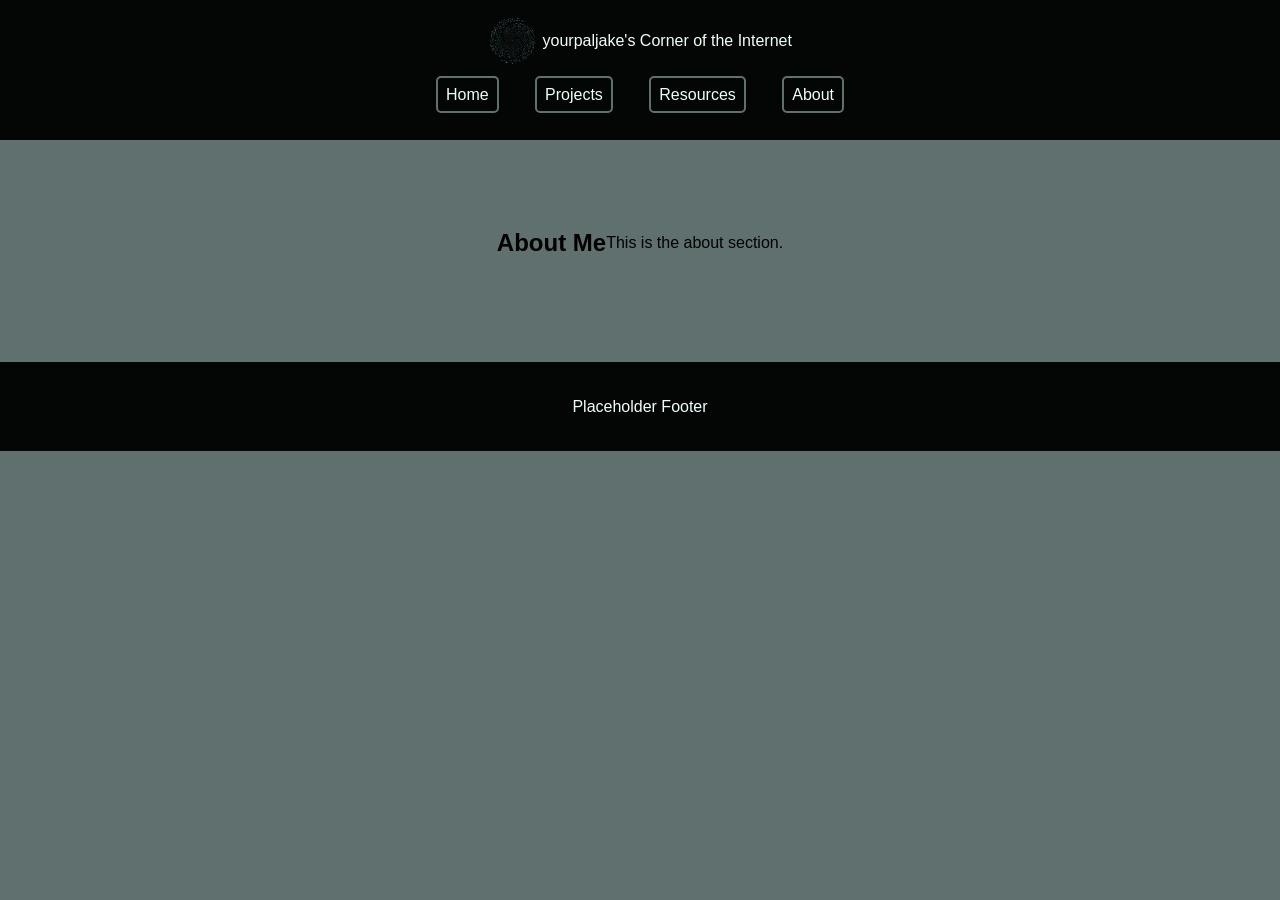
==== about.html @ 52cf61bf "Messed around with css on home page, filled out some content on home page, and added effectively bla" ====
<!DOCTYPE html>

<html lang="en-US">
    <head>
        <title>About - yourpaljake.github.io</title>
        <meta charset="UTF-8" />
        <meta name="viewport" content="width=device-width, initial-scale=1.0" />
        <link rel="stylesheet" href="assets/css/main.css" />
    </head>

    <body>
        <header>
            <div class="branding">
                <img src="/assets/images/profile-nobg.png" alt="Website Logo" class="logo">
                <span class="tagline">yourpaljake's Corner of the Internet</span>
            </div>
            <nav>
                <ul>
                    <li><a href="/">Home</a></li>
                    <li><a href="/projects.html">Projects</a></li>
                    <li><a href="/resources.html">Resources</a></li>
                    <li><a href="/about.html">About</a></li>
                </ul>
            </nav>
        </header>
        <main>
            <section id="home">
                <h2>About Me</h2>
                <p>This is the about section.</p>
            </section>
        </main>
        <footer>
            <p>Placeholder Footer</p>
        </footer>
        <script src="assets/js/scripts.js"></script>
    </body>
</html>
---- assets/css/main.css ----
@keyframes fadeInSlideUp {
    from {
        opacity: 0;
        transform: translateY(-25%)
    }
    to {
        opacity: 1;
        transform: translateY(0)
    }

}

body.is-preload {
    animation: fadeInSlideUp .7s ease-in-out;
}

html, body {
    width: 100%;
    overflow-x: hidden;
    margin: 0;
    padding: 0;
}

.container {
    max-width: 100%;
    overflow: hidden;
}

img {
    max-width: 100%;
    height: auto;
}


body {
    font-family: Arial, sans-serif;
    line-height: 1.6;
    margin: 0;
    padding: 0;
    background-color: #60706f;
}

header {
    background: #040606;
    color: #f0fffe;
    padding: 1rem;
    text-align: center;
}

.logo {
    width: 50px;
    height: auto;
}

.logo, .tagline {
    display: inline-block;
    vertical-align: middle;
}

nav ul {
    list-style: none;
    padding: 0;
}

nav ul li {
    display: inline;
    margin: 0 .5rem;
    border-color: #60706f;
    border-style: solid;
    border-radius: 5px;
    border-width: 2px;
    padding: 0.5rem;
}

nav ul li a {
    color: #f0fffe;
    text-decoration: none;
}

main {
    padding: 1rem;
}

@media (max-width: 600px) {
    #example {
        flex-direction: column;
    }
}

main section {
    display: flex;
    align-items: center;
    justify-content: center;
    flex-direction: row;
    border-radius: 15px;
    padding: 1rem;
    padding-bottom: 2rem;
    margin-bottom: 2rem;
}

.section-header-container {
    flex: 1;
    padding-right: 1rem;
}

.section-text-container {
    flex: 2;
    text-align: center;
    
}

:root {
    --color-home: #60706f;
    --color-projects: #68b4b3;
    --color-resources: #315a5a;
    --color-about: #507b84;
}

#tagline {
    font-size: 1.75rem;
}

#home {
    background: var(--color-home);
}

#home-container {
    background: #f0fffe;
    border-radius: 15px;
    padding: 1rem;
    text-align: center;
}

#projects {
    display: flex;
    align-items: center;
    justify-content: flex-start;
    background: var(--color-projects);
}

#resources {
    background: var(--color-resources);
}

#about {
    background: var(--color-about);
}

footer {
    background: #040606;
    color: #f0fffe;
    text-align: center;
    padding: 1rem;
    position: relative
}

@media (min-width: 600px) {
    nav ul li {
        margin: 0 .35rem;
    }
    main section {
        flex-direction: column;
    }
}

@media (min-width: 1080px) {
    nav ul li {
        margin: 0 1rem;
    }
    main section {
        flex-direction: row;
        margin: 2rem 10%;
    }
}
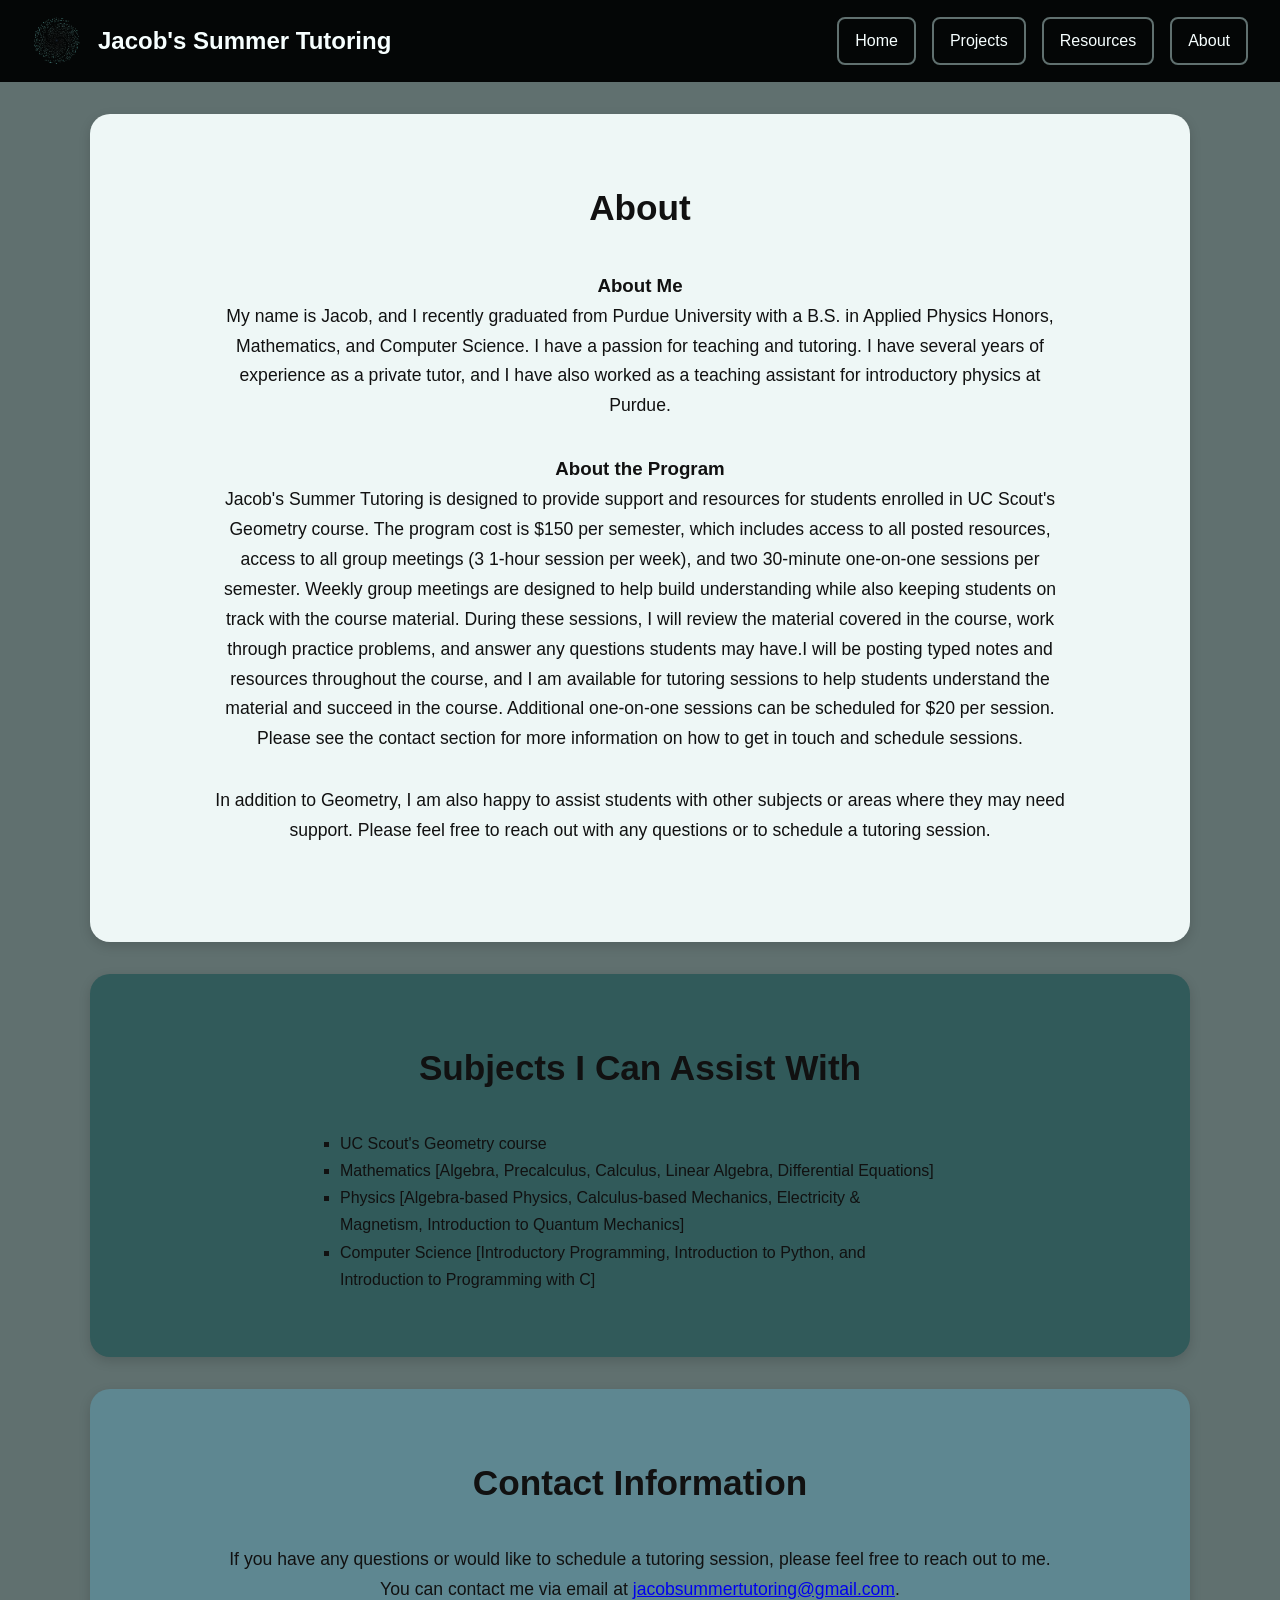
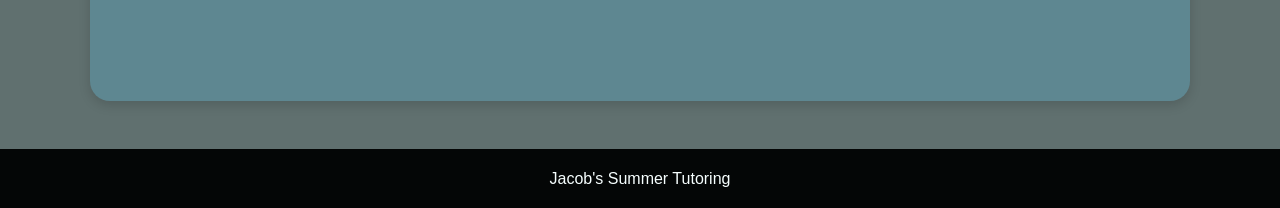
==== commit dac6691a: "rewrote css to be more organized, filled out resources page, and filled out about page" ====
--- a/about.html
+++ b/about.html
@@ -1,37 +1,67 @@
 <!DOCTYPE html>
+<html lang="en-US">
 
-<html lang="en-US">
-    <head>
-        <title>About - yourpaljake.github.io</title>
-        <meta charset="UTF-8" />
-        <meta name="viewport" content="width=device-width, initial-scale=1.0" />
-        <link rel="stylesheet" href="assets/css/main.css" />
-    </head>
+<head>
+    <title>About | Jacob's Summer Tutoring</title>
+    <meta charset="UTF-8" />
+    <meta name="viewport" content="width=device-width, initial-scale=1.0" />
+    <link rel="stylesheet" href="assets/css/main.css" />
+</head>
 
-    <body>
-        <header>
-            <div class="branding">
-                <img src="/assets/images/profile-nobg.png" alt="Website Logo" class="logo">
-                <span class="tagline">yourpaljake's Corner of the Internet</span>
-            </div>
-            <nav>
-                <ul>
-                    <li><a href="/">Home</a></li>
-                    <li><a href="/projects.html">Projects</a></li>
-                    <li><a href="/resources.html">Resources</a></li>
-                    <li><a href="/about.html">About</a></li>
-                </ul>
-            </nav>
-        </header>
-        <main>
-            <section id="home">
-                <h2>About Me</h2>
-                <p>This is the about section.</p>
-            </section>
-        </main>
-        <footer>
-            <p>Placeholder Footer</p>
-        </footer>
-        <script src="assets/js/scripts.js"></script>
-    </body>
+<body>
+    <header class="site-header">
+        <div class="branding">
+            <img src="/assets/images/profile-nobg.png" alt="Website Logo" class="logo">
+
+            <h1>Jacob's Summer Tutoring</h1>
+        </div>
+        <nav>
+            <a href="/">Home</a>
+            <a href="/projects.html">Projects</a>
+            <a href="/resources.html">Resources</a>
+            <a href="/about.html">About</a>
+        </nav>
+    </header>
+    <main>
+        <section class="card">
+            <h2>About</h2>
+            <h3>About Me</h3>
+            <p>
+                My name is Jacob, and I recently graduated from Purdue University with a B.S. in Applied Physics Honors, Mathematics, and Computer Science. I have a passion for teaching and tutoring. I have several years of experience as a private tutor, and I have also worked as a teaching assistant for introductory physics at Purdue.
+            </p>
+            <h3>About the Program</h3>
+            <p>
+                Jacob's Summer Tutoring is designed to provide support and resources for students enrolled in UC Scout's Geometry course. The program cost is $150 per semester, which includes access to all posted resources, access to all group meetings (3 1-hour session per week), and two 30-minute one-on-one sessions per semester. Weekly group meetings are designed to help build understanding while also keeping students on track with the course material. During these sessions, I will review the material covered in the course, work through practice problems, and answer any questions students may have.I will be posting typed notes and resources throughout the course, and I am available for tutoring sessions to help
+                students understand the material and succeed in the course. Additional one-on-one sessions can be scheduled for $20 per session. Please see the contact section for more information on how to get in touch and schedule sessions.
+            </p>
+            <p>
+                In addition to Geometry, I am also happy to assist students with other subjects or areas where they may need support.
+                Please feel free to reach out with any questions or to schedule a tutoring session.
+            </p>
+        </section>
+        <section class="card dark">
+            <h2>Subjects I Can Assist With</h2>
+            <ul class="subjects-list">
+                <li>UC Scout's Geometry course</li>
+                <li>Mathematics [Algebra, Precalculus, Calculus, Linear Algebra, Differential Equations]</li>
+                <li>Physics [Algebra-based Physics, Calculus-based Mechanics, Electricity & Magnetism, Introduction to Quantum Mechanics]</li>
+                <li>Computer Science [Introductory Programming, Introduction to Python, and Introduction to Programming with C]</li>
+            </ul>
+        </section>
+        <section class="card blue">
+            <h2>Contact Information</h2>
+            <p>
+                If you have any questions or would like to schedule a tutoring session, please feel free to reach out to me. You can contact me via email at <a href="mailto: jacobsummertutoring@gmail.com">jacobsummertutoring@gmail.com</a>.
+            </p>
+        </section>
+    </main>
+
+    <footer>
+        <p>Jacob's Summer Tutoring</p>
+    </footer>
+
+    <script src="assets/js/scripts.js"></script>
+
+</body>
+
 </html>
--- a/assets/css/main.css
+++ b/assets/css/main.css
@@ -1,174 +1,219 @@
-@keyframes fadeInSlideUp {
-    from {
-        opacity: 0;
-        transform: translateY(-25%)
-    }
-    to {
-        opacity: 1;
-        transform: translateY(0)
-    }
-
-}
-
-body.is-preload {
-    animation: fadeInSlideUp .7s ease-in-out;
-}
-
-html, body {
-    width: 100%;
-    overflow-x: hidden;
+* {
     margin: 0;
     padding: 0;
-}
-
-.container {
-    max-width: 100%;
-    overflow: hidden;
-}
-
-img {
-    max-width: 100%;
-    height: auto;
-}
-
+    box-sizing: border-box;
+}
+
+:root {
+    --bg: #60706f;
+    --card-light: #eef7f6;
+    --card-dark: #315a5a;
+    --card-blue: #5e8791;
+    --text-light: #f7ffff;
+    --text-dark: #111;
+    --header: #040606;
+    --radius: 20px;
+    --shadow: 0 4px 12px rgba(0, 0, 0, 0.15);
+}
 
 body {
     font-family: Arial, sans-serif;
-    line-height: 1.6;
-    margin: 0;
-    padding: 0;
-    background-color: #60706f;
-}
-
-header {
-    background: #040606;
-    color: #f0fffe;
-    padding: 1rem;
-    text-align: center;
+    background: var(--bg);
+    line-height: 1.7;
+    color: var(--text-dark);
+}
+
+.site-header {
+    background: var(--header);
+    color: var(--text-light);
+    padding: 1rem 2rem;
+    display: flex;
+    justify-content: space-between;
+    align-items: center;
+    flex-wrap: wrap;
+    gap: 1rem;
+}
+
+.branding {
+    display: flex;
+    align-items: center;
+    gap: 1rem;
 }
 
 .logo {
     width: 50px;
-    height: auto;
-}
-
-.logo, .tagline {
+}
+
+.site-header h1 {
+    font-size: 1.5rem;
+}
+
+nav {
+    display: flex;
+    gap: 1rem;
+}
+
+nav a {
+    color: var(--text-light);
+    text-decoration: none;
+    padding: 0.5rem 1rem;
+    border: 2px solid #60706f;
+    border-radius: 8px;
+    transition: 0.2s ease;
+}
+
+nav a:hover {
+    background: #60706f;
+}
+
+main {
+    width: min(1100px, 92%);
+    margin: 2rem auto;
+    display: flex;
+    flex-direction: column;
+    gap: 2rem;
+}
+
+.card {
+    background: var(--card-light);
+    border-radius: var(--radius);
+    box-shadow: var(--shadow);
+    padding: 4rem 3rem;
+    text-align: center;
+}
+
+.card h2 {
+    font-size: 2.2rem;
+    margin-bottom: 2rem;
+}
+
+.card p {
+    max-width: 850px;
+    margin: 0 auto 2rem;
+    font-size: 1.1rem;
+}
+
+.dark {
+    background: var(--card-dark);
+    color: var(--text-dark);
+}
+
+.blue {
+    background: var(--card-blue);
+    color: var(--text-dark);
+}
+
+.button-link {
     display: inline-block;
-    vertical-align: middle;
-}
-
-nav ul {
-    list-style: none;
-    padding: 0;
-}
-
-nav ul li {
-    display: inline;
-    margin: 0 .5rem;
-    border-color: #60706f;
-    border-style: solid;
-    border-radius: 5px;
-    border-width: 2px;
-    padding: 0.5rem;
-}
-
-nav ul li a {
-    color: #f0fffe;
+    color: inherit;
     text-decoration: none;
-}
-
-main {
-    padding: 1rem;
-}
-
-@media (max-width: 600px) {
-    #example {
-        flex-direction: column;
-    }
-}
-
-main section {
-    display: flex;
-    align-items: center;
-    justify-content: center;
-    flex-direction: row;
-    border-radius: 15px;
-    padding: 1rem;
-    padding-bottom: 2rem;
-    margin-bottom: 2rem;
-}
-
-.section-header-container {
-    flex: 1;
-    padding-right: 1rem;
-}
-
-.section-text-container {
-    flex: 2;
-    text-align: center;
-    
-}
-
-:root {
-    --color-home: #60706f;
-    --color-projects: #68b4b3;
-    --color-resources: #315a5a;
-    --color-about: #507b84;
-}
-
-#tagline {
-    font-size: 1.75rem;
-}
-
-#home {
-    background: var(--color-home);
-}
-
-#home-container {
-    background: #f0fffe;
-    border-radius: 15px;
-    padding: 1rem;
-    text-align: center;
-}
-
-#projects {
-    display: flex;
-    align-items: center;
-    justify-content: flex-start;
-    background: var(--color-projects);
-}
-
-#resources {
-    background: var(--color-resources);
-}
-
-#about {
-    background: var(--color-about);
+    font-weight: bold;
+    transition: 0.2s ease;
+}
+
+.button-link:hover {
+    transform: translateY(-2px);
 }
 
 footer {
-    background: #040606;
-    color: #f0fffe;
+    background: var(--header);
+    color: var(--text-light);
     text-align: center;
     padding: 1rem;
-    position: relative
-}
-
-@media (min-width: 600px) {
-    nav ul li {
-        margin: 0 .35rem;
-    }
-    main section {
+    margin-top: 3rem;
+}
+
+.resources-page {
+    width: min(1100px, 92%);
+    margin: 2rem auto;
+
+    display: flex;
+    flex-direction: column;
+    gap: 2rem;
+}
+
+.semester-grid {
+    display: grid;
+    grid-template-columns: 1fr 1fr;
+    gap: 3rem;
+
+    margin-top: 2rem;
+}
+
+.semester-grid h3 {
+    margin-bottom: 1rem;
+}
+
+.notes-list {
+    padding-left: 1.25rem;
+    text-align: left;
+}
+
+.notes-list li {
+    margin-bottom: 0.75rem;
+}
+
+.notes-list a {
+    color: inherit;
+    text-decoration: none;
+
+    transition: opacity 0.2s ease;
+}
+
+.notes-list a:hover {
+    opacity: 0.7;
+}
+
+.pdf-container {
+    margin-top: 2rem;
+}
+
+.pdf-container embed {
+    width: 100%;
+    height: 700px;
+
+    border: none;
+    border-radius: 12px;
+}
+
+.subjects-list {
+    list-style:square;
+    padding-left: 0;
+    text-align: left;
+    max-width: 600px;
+    margin: 0 auto;
+}
+
+@media (max-width: 700px) {
+    .site-header {
+        justify-content: center;
+        text-align: center;
+    }
+    .branding {
         flex-direction: column;
     }
-}
-
-@media (min-width: 1080px) {
-    nav ul li {
-        margin: 0 1rem;
-    }
-    main section {
-        flex-direction: row;
-        margin: 2rem 10%;
+
+    nav {
+        flex-wrap: wrap;
+        justify-content: center;
+    }
+
+    .card {
+        padding: 2.5rem 1.5rem;
+    }
+
+    .card h2 {
+        font-size: 1.8rem;
+    }
+}
+
+@media (max-width: 800px) {
+
+    .semester-grid {
+        grid-template-columns: 1fr;
+    }
+
+    .pdf-container embed {
+        height: 500px;
     }
 }
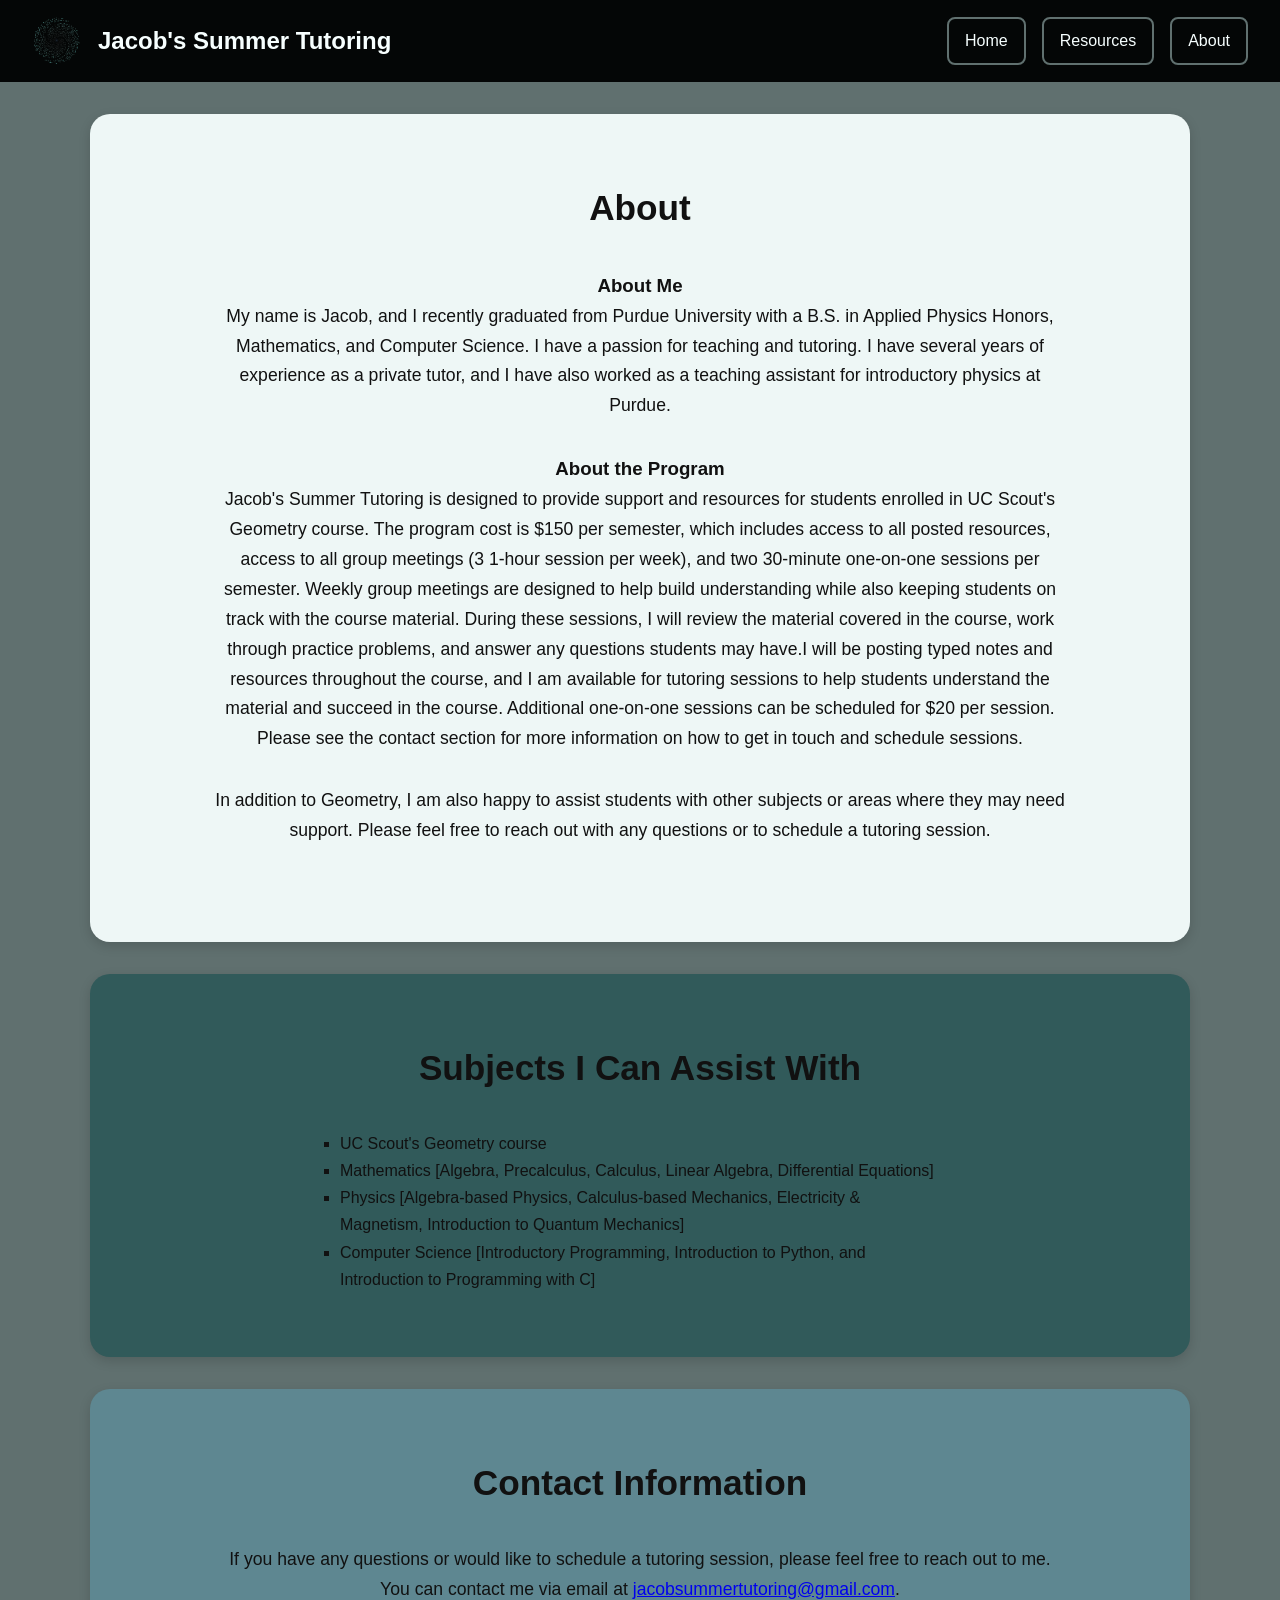
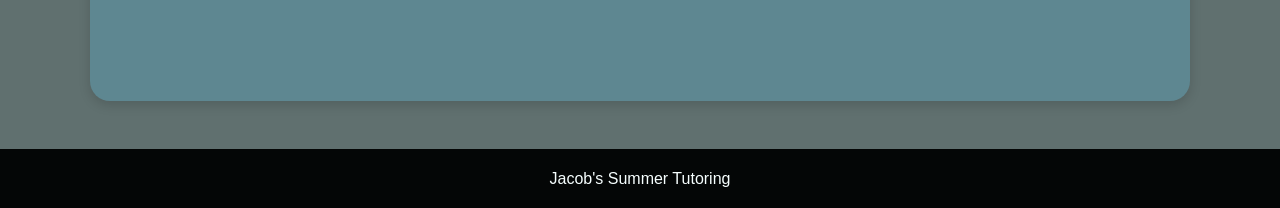
==== commit ad1262d4: "removed stray "projects" button from about page" ====
--- a/about.html
+++ b/about.html
@@ -17,7 +17,6 @@
         </div>
         <nav>
             <a href="/">Home</a>
-            <a href="/projects.html">Projects</a>
             <a href="/resources.html">Resources</a>
             <a href="/about.html">About</a>
         </nav>
